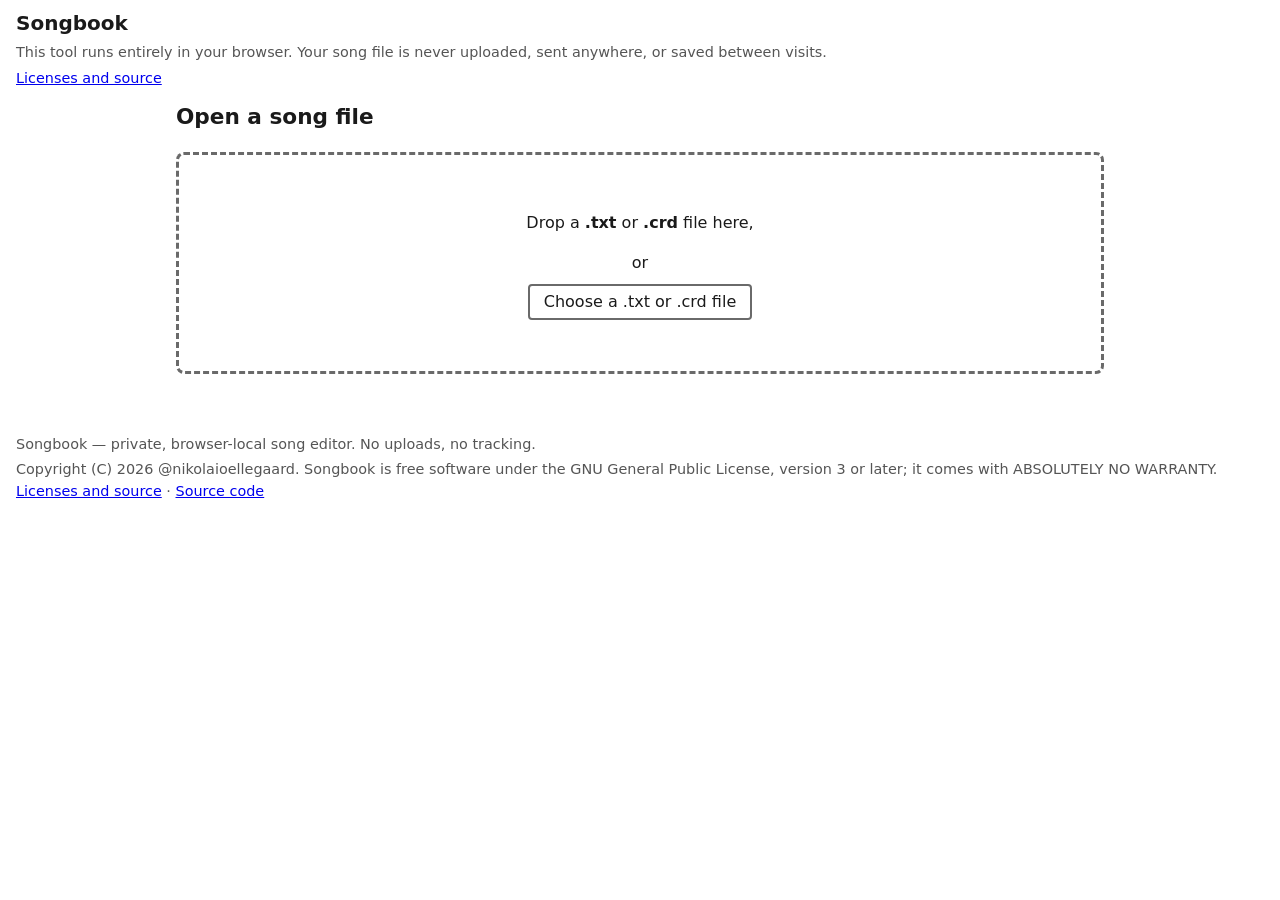
==== web/index.html @ 94289db7 "feat(web): add browser-local PDF output via Tectonic-in-WASM" ====
<!doctype html>
<html lang="en">
<head>
  <meta charset="utf-8">
  <meta name="viewport" content="width=device-width, initial-scale=1">
  <meta http-equiv="Content-Security-Policy"
        content="default-src 'none'; script-src 'self' 'wasm-unsafe-eval'; style-src 'self'; connect-src 'self'; img-src 'self' data:; font-src 'self'; worker-src 'self'; base-uri 'none'; form-action 'none'; object-src 'none'; frame-src 'none'; require-trusted-types-for 'script'; trusted-types pdf-engine">
  <meta name="description" content="Private browser-local song editor. Your song file never leaves this device.">
  <link rel="icon" href="data:,">
  <title>Songbook</title>
  <link rel="stylesheet" href="styles.css">
</head>
<body>
  <a class="skip-link" href="#main">Skip to main content</a>
  <header>
    <h1>Songbook</h1>
    <p class="privacy-note">This tool runs entirely in your browser. Your song file is
      never uploaded, sent anywhere, or saved between visits.</p>
    <p class="privacy-note"><a href="licenses.html">Licenses and source</a></p>
  </header>
  <main id="main">
    <noscript>
      <p>This application needs JavaScript and WebAssembly to run. No data is sent
        anywhere; everything happens on this device.</p>
    </noscript>

    <section id="load-screen" class="screen" aria-labelledby="load-heading">
      <h2 id="load-heading">Open a song file</h2>
      <div id="drop-zone">
        <p>Drop a <strong>.txt</strong> or <strong>.crd</strong> file here,</p>
        <p>or</p>
        <label class="file-label">
          <span class="button-like">Choose a .txt or .crd file</span>
          <input type="file" id="file-input" accept=".txt,.crd">
        </label>
        <p id="file-error" role="alert" class="error"></p>
      </div>
    </section>

    <section id="metadata-screen" class="screen" aria-labelledby="metadata-heading" hidden>
      <h2 id="metadata-heading">Song metadata</h2>
      <p id="metadata-hint">Fields marked “inferred” were guessed from the file.
        Correct anything that is wrong, then continue.</p>
      <form id="metadata-form" novalidate></form>
      <div class="actions">
        <button type="button" id="metadata-continue" class="primary">Continue to triage</button>
      </div>
      <p id="metadata-error" role="alert" class="error"></p>
    </section>

    <section id="triage-screen" class="screen" aria-labelledby="triage-heading" hidden>
      <h2 id="triage-heading">Review each line</h2>
      <p id="triage-status" class="status-bar" role="status" aria-live="polite" aria-atomic="true"></p>
      <p id="triage-live" class="visually-hidden" aria-live="polite"></p>
      <div id="triage-list" role="list"></div>
      <div id="current-controls">
        <h3>Actions for the current line</h3>
        <div class="actions" role="group" aria-label="Verdict for the current line">
          <button type="button" data-action="keep" class="primary">Keep</button>
          <button type="button" data-action="discard">Discard</button>
          <button type="button" data-action="lyric">Lyric</button>
          <button type="button" data-action="chord_only">Chord only</button>
          <button type="button" data-action="section_header">Header</button>
          <button type="button" data-action="noise">Noise</button>
        </div>
        <div class="actions">
          <button type="button" data-action="edit">Edit line</button>
          <button type="button" data-action="undo">Undo</button>
          <button type="button" data-action="next_flag">Next flag</button>
          <button type="button" data-action="prev_flag">Previous flag</button>
        </div>
        <div class="actions">
          <button type="button" data-action="auto_accept">Accept remaining pending</button>
          <button type="button" data-action="preview">Preview</button>
          <button type="button" id="start-over">Start over</button>
        </div>
      </div>
    </section>

    <section id="preview-screen" class="screen" aria-labelledby="preview-heading" hidden>
      <h2 id="preview-heading">Structure preview</h2>
      <div id="preview-content" tabindex="0" aria-label="Song structure preview, scrollable"></div>
      <div class="actions">
        <button type="button" id="preview-back">Back to triage</button>
        <label class="checkbox-label">
          <input type="checkbox" id="standalone-toggle">
          Standalone document (full LaTeX file)
        </label>
        <button type="button" id="download-tex" class="primary">Download .tex</button>
        <button type="button" id="download-pdf">Download PDF</button>
      </div>
      <p id="pdf-status" role="status" aria-live="polite" aria-atomic="true"></p>
    </section>
  </main>
  <footer>
    <p>Songbook — private, browser-local song editor. No uploads, no tracking.</p>
    <p>Copyright (C) 2026 @nikolaioellegaard. Songbook is free software under the
      GNU General Public License, version 3 or later; it comes with ABSOLUTELY
      NO WARRANTY. <a href="licenses.html">Licenses and source</a> ·
      <a href="songbook-source-0.1.0.tar.gz">Source code</a></p>
  </footer>
  <script type="module" src="app.js"></script>
</body>
</html>
---- web/styles.css ----
:root {
  --bg: #ffffff;
  --fg: #1a1a1a;
  --muted: #555555;
  --accent: #0b5fff;
  --accent-contrast: #ffffff;
  --border: #6a6a6a;
  --focus: #b300b3;
  --pending-bg: #fff3d6;
  --flagged-bg: #ffe2e2;
  --edited-bg: #e8f0ff;
  --preamble-fg: #555555;
  --mono: ui-monospace, "Cascadia Mono", "Segoe UI Mono", "JetBrains Mono",
    Menlo, Consolas, "DejaVu Sans Mono", monospace;
  --sans: system-ui, "Segoe UI", Roboto, "Helvetica Neue", Arial, sans-serif;
}

@media (prefers-color-scheme: dark) {
  :root {
    --bg: #16181d;
    --fg: #ececec;
    --muted: #b0b0b0;
    --accent: #8ab4ff;
    --accent-contrast: #10131a;
    --border: #8a8a8a;
    --focus: #ffb000;
    --pending-bg: #3a3320;
    --flagged-bg: #402028;
    --edited-bg: #1d2b45;
    --preamble-fg: #b0b0b0;
  }
}

@media (prefers-reduced-motion: reduce) {
  * { scroll-behavior: auto !important; transition: none !important; }
}

* { box-sizing: border-box; }

html, body {
  margin: 0;
  padding: 0;
  background: var(--bg);
  color: var(--fg);
  font-family: var(--sans);
  line-height: 1.5;
}

header, footer {
  padding: 0.5rem 1rem;
}

h1 { font-size: 1.25rem; margin: 0; }
h2 { font-size: 1.35rem; margin-top: 0; }
h3 { font-size: 1rem; margin: 0.75rem 0 0.25rem; }

main {
  max-width: 60rem;
  margin: 0 auto;
  padding: 0 1rem 2rem;
}

.skip-link {
  position: absolute;
  left: -9999px;
  top: 0;
  background: var(--accent);
  color: var(--accent-contrast);
  padding: 0.5rem 1rem;
  z-index: 10;
}
.skip-link:focus { left: 0; }

.privacy-note, footer p {
  color: var(--muted);
  font-size: 0.9rem;
  margin: 0.25rem 0;
}

.screen[hidden] { display: none; }

button, .button-like {
  font: inherit;
  padding: 0.4rem 0.85rem;
  border: 2px solid var(--border);
  border-radius: 4px;
  background: var(--bg);
  color: var(--fg);
  cursor: pointer;
}

button.primary {
  background: var(--accent);
  color: var(--accent-contrast);
  border-color: var(--accent);
  font-weight: 600;
}

button:focus-visible, [role="button"]:focus-visible, a:focus-visible,
input:focus-visible, [tabindex]:focus-visible {
  outline: 3px solid var(--focus);
  outline-offset: 2px;
}

.actions {
  display: flex;
  flex-wrap: wrap;
  gap: 0.5rem;
  margin: 0.75rem 0;
  align-items: center;
}

#drop-zone {
  border: 3px dashed var(--border);
  border-radius: 8px;
  padding: 2.5rem 1rem;
  text-align: center;
  margin: 1rem 0;
}
#drop-zone.dragover {
  border-color: var(--accent);
  background: var(--edited-bg);
}

.file-label input[type="file"] {
  position: absolute;
  width: 1px; height: 1px;
  overflow: hidden;
  clip: rect(0 0 0 0);
  white-space: nowrap;
}
.file-label input[type="file"]:focus-visible + .button-like {
  outline: 3px solid var(--focus);
  outline-offset: 2px;
}

.metadata-field {
  display: flex;
  flex-wrap: wrap;
  align-items: baseline;
  gap: 0.25rem 0.75rem;
  margin: 0.5rem 0;
}
.metadata-field label {
  font-weight: 600;
  min-width: 6rem;
}
.metadata-field input {
  font: inherit;
  flex: 1 1 14rem;
  padding: 0.35rem 0.5rem;
  border: 2px solid var(--border);
  border-radius: 4px;
  background: var(--bg);
  color: var(--fg);
}
.hint {
  color: var(--muted);
  font-size: 0.85rem;
}

.status-bar {
  font-family: var(--mono);
  border: 2px solid var(--border);
  border-radius: 4px;
  padding: 0.4rem 0.6rem;
  margin: 0.5rem 0 1rem;
}

#triage-list {
  margin: 0;
  padding: 0;
  list-style: none;
  max-height: 24rem;
  overflow-y: auto;
  border: 2px solid var(--border);
  border-radius: 4px;
  font-family: var(--mono);
  font-size: var(--line-size, 0.95rem);
}

.triage-line {
  display: flex;
  flex-wrap: wrap;
  gap: 0.35rem;
  align-items: baseline;
  padding: 0.15rem 0.5rem;
  border-bottom: 1px solid var(--border);
  overflow-wrap: anywhere;
}
.triage-line:last-child { border-bottom: none; }

.triage-line.current {
  background: var(--edited-bg);
  box-shadow: inset 3px 0 0 var(--accent);
}

.line-marker {
  min-width: 1.4em;
  text-align: center;
  font-weight: 700;
}
.line-number {
  color: var(--muted);
  min-width: 3em;
  text-align: right;
}
.line-kind {
  font-family: var(--sans);
  font-size: 0.78rem;
  color: var(--muted);
  min-width: 7em;
}
.line-text {
  white-space: pre-wrap;
  flex: 1 1 20rem;
}
.triage-line.preamble .line-text { color: var(--preamble-fg); }
.triage-line.pending { background: var(--pending-bg); }
.triage-line.flagged { background: var(--flagged-bg); }
.triage-line.edited .line-text { font-weight: 700; }

.line-select {
  font: inherit;
  border: none;
  background: transparent;
  color: inherit;
  padding: 0;
  text-align: left;
  cursor: pointer;
  flex: 1 1 24rem;
  display: flex;
  flex-wrap: wrap;
  gap: 0.35rem;
  align-items: baseline;
}

.line-edit-input {
  font-family: var(--mono);
  font-size: var(--line-size, 0.95rem);
  flex: 1 1 20rem;
  padding: 0.1rem 0.3rem;
  border: 2px solid var(--accent);
  border-radius: 3px;
  background: var(--bg);
  color: var(--fg);
}

#preview-content {
  border: 2px solid var(--border);
  border-radius: 4px;
  max-height: 28rem;
  overflow-y: auto;
  padding: 0.75rem;
  font-family: var(--mono);
  font-size: var(--line-size, 0.95rem);
}
#preview-content .row-header { font-weight: 700; text-decoration: underline; }
#preview-content .row-meta { color: var(--muted); }
#preview-content .row-section { font-weight: 700; }
#preview-content .row-chord { color: var(--accent); font-weight: 600; }
#preview-content .row-note { font-style: italic; color: var(--muted); }

.error {
  color: #b00020;
  font-weight: 600;
}
.warning {
  color: #946800;
  font-weight: 600;
}
@media (prefers-color-scheme: dark) {
  .error { color: #ff8a8a; }
  .warning { color: #ffd54d; }
}

.visually-hidden {
  position: absolute;
  width: 1px; height: 1px;
  margin: -1px; padding: 0;
  overflow: hidden;
  clip: rect(0 0 0 0);
  white-space: nowrap;
  border: 0;
}
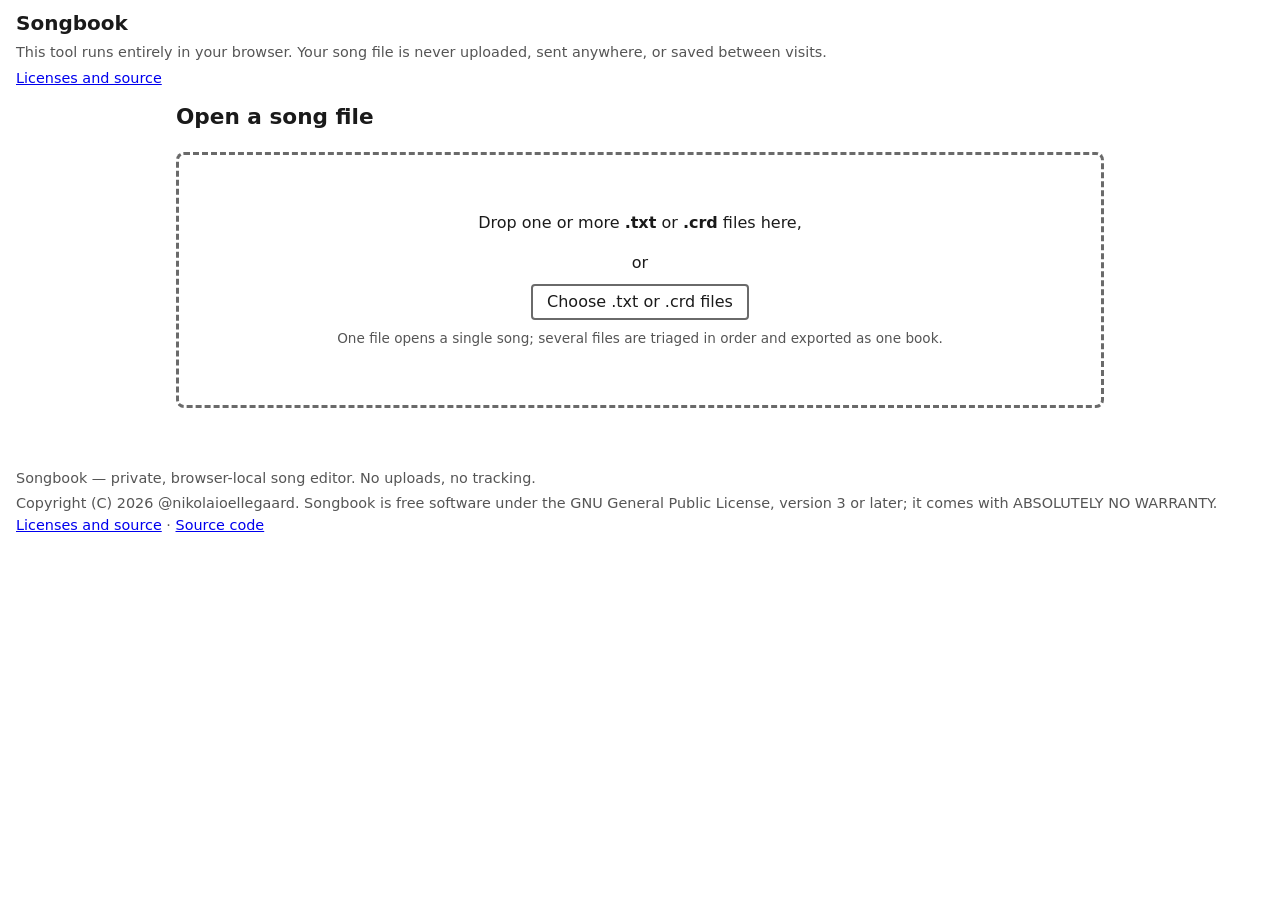
==== commit 3d612884: "feat(web): book export in the browser app" ====
--- a/web/index.html
+++ b/web/index.html
@@ -27,14 +27,45 @@
     <section id="load-screen" class="screen" aria-labelledby="load-heading">
       <h2 id="load-heading">Open a song file</h2>
       <div id="drop-zone">
-        <p>Drop a <strong>.txt</strong> or <strong>.crd</strong> file here,</p>
+        <p>Drop one or more <strong>.txt</strong> or <strong>.crd</strong> files here,</p>
         <p>or</p>
         <label class="file-label">
-          <span class="button-like">Choose a .txt or .crd file</span>
-          <input type="file" id="file-input" accept=".txt,.crd">
+          <span class="button-like">Choose .txt or .crd files</span>
+          <input type="file" id="file-input" accept=".txt,.crd" multiple>
         </label>
+        <p class="hint">One file opens a single song; several files are triaged
+          in order and exported as one book.</p>
         <p id="file-error" role="alert" class="error"></p>
       </div>
+    </section>
+
+    <div id="book-banner" hidden>
+      <p id="book-progress" class="status-bar" role="status" aria-live="polite" aria-atomic="true"></p>
+      <p id="book-file-error" role="alert" class="error" hidden></p>
+    </div>
+
+    <section id="book-form-screen" class="screen" aria-labelledby="book-form-heading" hidden>
+      <h2 id="book-form-heading">Book details</h2>
+      <p class="hint">Both fields are optional and special characters are
+        escaped by the songbook engine. Songs appear in the book in the order
+        the files were chosen.</p>
+      <div class="metadata-field">
+        <label for="book-title-input">Title
+          <input type="text" id="book-title-input" autocomplete="off">
+        </label>
+        <span class="hint">(optional)</span>
+      </div>
+      <div class="metadata-field">
+        <label for="book-author-input">Author
+          <input type="text" id="book-author-input" autocomplete="off">
+        </label>
+        <span class="hint">(optional)</span>
+      </div>
+      <div class="actions">
+        <button type="button" id="book-form-continue" class="primary">Start triage</button>
+        <button type="button" id="book-form-reset">Start over</button>
+      </div>
+      <p id="book-form-status" role="status" aria-live="polite" aria-atomic="true"></p>
     </section>
 
     <section id="metadata-screen" class="screen" aria-labelledby="metadata-heading" hidden>
@@ -43,6 +74,7 @@
         Correct anything that is wrong, then continue.</p>
       <form id="metadata-form" novalidate></form>
       <div class="actions">
+        <button type="button" id="metadata-back" hidden>Back</button>
         <button type="button" id="metadata-continue" class="primary">Continue to triage</button>
       </div>
       <p id="metadata-error" role="alert" class="error"></p>
@@ -72,6 +104,7 @@
         <div class="actions">
           <button type="button" data-action="auto_accept">Accept remaining pending</button>
           <button type="button" data-action="preview">Preview</button>
+          <button type="button" id="triage-back" hidden>Back</button>
           <button type="button" id="start-over">Start over</button>
         </div>
       </div>
@@ -88,8 +121,27 @@
         </label>
         <button type="button" id="download-tex" class="primary">Download .tex</button>
         <button type="button" id="download-pdf">Download PDF</button>
+        <button type="button" id="book-next" class="primary" hidden>Next song</button>
       </div>
       <p id="pdf-status" role="status" aria-live="polite" aria-atomic="true"></p>
+    </section>
+
+    <section id="book-export-screen" class="screen" aria-labelledby="book-export-heading" hidden>
+      <h2 id="book-export-heading">Book export</h2>
+      <p id="book-summary" role="status" aria-live="polite" aria-atomic="true"></p>
+      <div id="book-export-failed" hidden></div>
+      <div class="actions">
+        <button type="button" id="book-export-back" hidden>Back to last song</button>
+        <label class="checkbox-label">
+          <input type="checkbox" id="chord-index-toggle">
+          Include chord index
+        </label>
+        <button type="button" id="book-export-tex" class="primary">Export book .tex</button>
+        <button type="button" id="book-export-pdf">Download book PDF</button>
+        <button type="button" id="book-export-reset">Start over</button>
+      </div>
+      <p id="book-export-status" role="status" aria-live="polite" aria-atomic="true"></p>
+      <p id="book-pdf-status" role="status" aria-live="polite" aria-atomic="true"></p>
     </section>
   </main>
   <footer>
--- a/web/styles.css
+++ b/web/styles.css
@@ -167,6 +167,9 @@
   margin: 0.5rem 0 1rem;
 }
 
+#book-banner { margin-bottom: 1rem; }
+#book-export-failed p { margin: 0.25rem 0; }
+
 #triage-list {
   margin: 0;
   padding: 0;
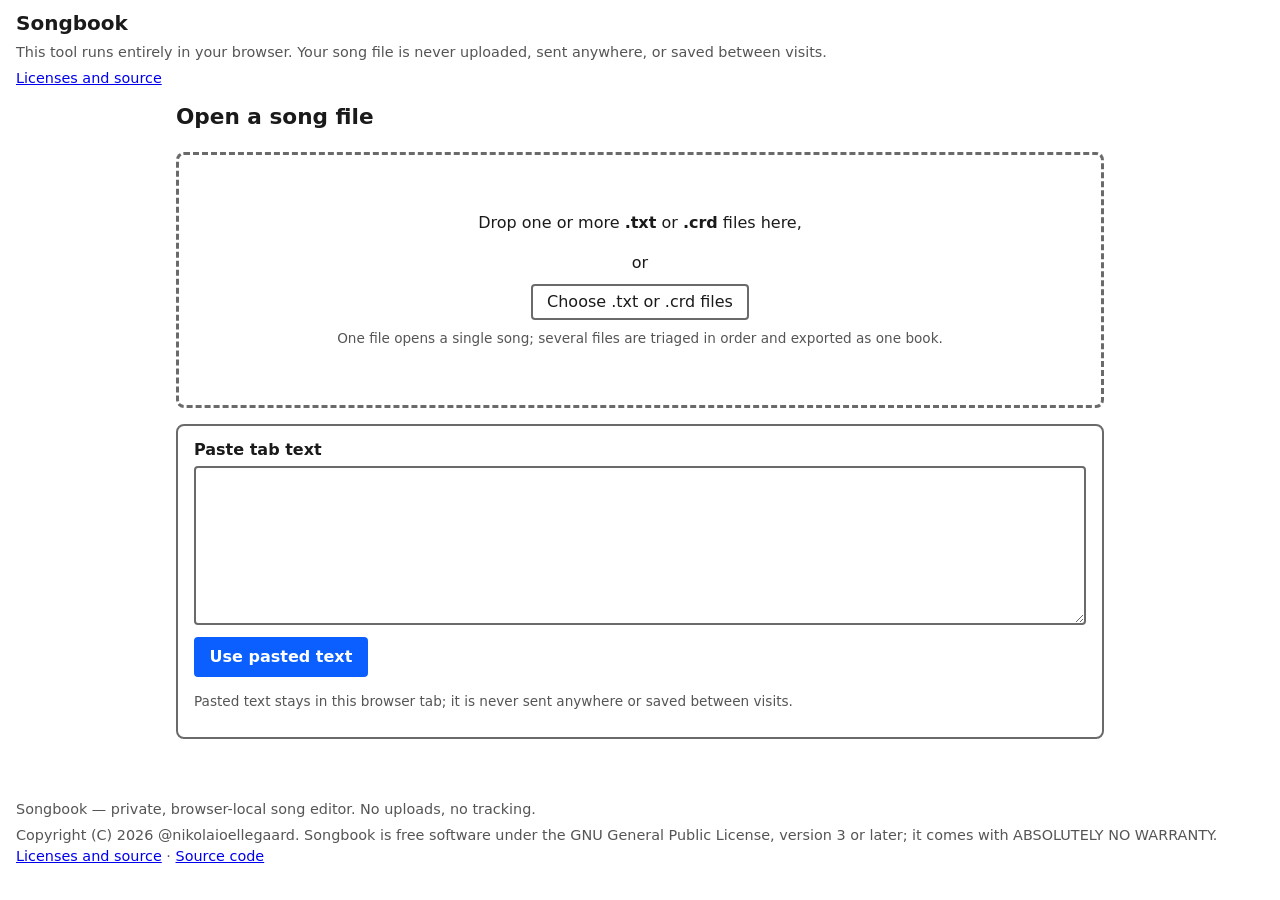
==== commit e29a124e: "feat(web): paste input for songs and books" ====
--- a/web/index.html
+++ b/web/index.html
@@ -37,6 +37,16 @@
           in order and exported as one book.</p>
         <p id="file-error" role="alert" class="error"></p>
       </div>
+      <div id="paste-box" class="paste-box">
+        <label for="paste-input">Paste tab text</label>
+        <textarea id="paste-input" rows="8" spellcheck="false"></textarea>
+        <div class="actions">
+          <button type="button" id="paste-use" class="primary">Use pasted text</button>
+        </div>
+        <p class="hint">Pasted text stays in this browser tab; it is never sent
+          anywhere or saved between visits.</p>
+        <p id="paste-error" role="alert" class="error"></p>
+      </div>
     </section>
 
     <div id="book-banner" hidden>
@@ -48,7 +58,8 @@
       <h2 id="book-form-heading">Book details</h2>
       <p class="hint">Both fields are optional and special characters are
         escaped by the songbook engine. Songs appear in the book in the order
-        the files were chosen.</p>
+        the sources were added (chosen files first, then pasted songs in the
+        order added).</p>
       <div class="metadata-field">
         <label for="book-title-input">Title
           <input type="text" id="book-title-input" autocomplete="off">
@@ -61,6 +72,15 @@
         </label>
         <span class="hint">(optional)</span>
       </div>
+      <div id="book-paste-box" class="paste-box">
+        <h3>Add a pasted song</h3>
+        <label for="book-paste-input">Paste tab text</label>
+        <textarea id="book-paste-input" rows="6" spellcheck="false"></textarea>
+        <div class="actions">
+          <button type="button" id="book-paste-add">Add pasted song</button>
+        </div>
+        <p id="book-paste-error" role="alert" class="error"></p>
+      </div>
       <div class="actions">
         <button type="button" id="book-form-continue" class="primary">Start triage</button>
         <button type="button" id="book-form-reset">Start over</button>
@@ -70,8 +90,8 @@
 
     <section id="metadata-screen" class="screen" aria-labelledby="metadata-heading" hidden>
       <h2 id="metadata-heading">Song metadata</h2>
-      <p id="metadata-hint">Fields marked “inferred” were guessed from the file.
-        Correct anything that is wrong, then continue.</p>
+      <p id="metadata-hint">Fields marked “inferred” were guessed from the
+        song text. Correct anything that is wrong, then continue.</p>
       <form id="metadata-form" novalidate></form>
       <div class="actions">
         <button type="button" id="metadata-back" hidden>Back</button>
@@ -113,6 +133,12 @@
     <section id="preview-screen" class="screen" aria-labelledby="preview-heading" hidden>
       <h2 id="preview-heading">Structure preview</h2>
       <div id="preview-content" tabindex="0" aria-label="Song structure preview, scrollable"></div>
+      <div class="actions" role="group" aria-label="Transposition">
+        <button type="button" id="transpose-down">Transpose −1</button>
+        <button type="button" id="transpose-up">Transpose +1</button>
+        <button type="button" id="transpose-reset">Reset</button>
+        <span id="transpose-label" class="hint" hidden></span>
+      </div>
       <div class="actions">
         <button type="button" id="preview-back">Back to triage</button>
         <label class="checkbox-label">
@@ -130,6 +156,15 @@
       <h2 id="book-export-heading">Book export</h2>
       <p id="book-summary" role="status" aria-live="polite" aria-atomic="true"></p>
       <div id="book-export-failed" hidden></div>
+      <div id="export-paste-box" class="paste-box">
+        <h3>Add a pasted song</h3>
+        <label for="export-paste-input">Paste tab text</label>
+        <textarea id="export-paste-input" rows="6" spellcheck="false"></textarea>
+        <div class="actions">
+          <button type="button" id="export-paste-add">Add pasted song</button>
+        </div>
+        <p id="export-paste-error" role="alert" class="error"></p>
+      </div>
       <div class="actions">
         <button type="button" id="book-export-back" hidden>Back to last song</button>
         <label class="checkbox-label">
--- a/web/styles.css
+++ b/web/styles.css
@@ -97,7 +97,7 @@
 }
 
 button:focus-visible, [role="button"]:focus-visible, a:focus-visible,
-input:focus-visible, [tabindex]:focus-visible {
+input:focus-visible, textarea:focus-visible, [tabindex]:focus-visible {
   outline: 3px solid var(--focus);
   outline-offset: 2px;
 }
@@ -158,6 +158,36 @@
   color: var(--muted);
   font-size: 0.85rem;
 }
+
+/* Paste input (ADR0020): one shared style for the load-screen textarea and
+   the "Add a pasted song" boxes on the book form and book export screens. */
+.paste-box {
+  border: 2px solid var(--border);
+  border-radius: 8px;
+  padding: 0.75rem 1rem;
+  margin: 1rem 0;
+}
+.paste-box h3 { margin-top: 0; }
+.paste-box label {
+  display: block;
+  font-weight: 600;
+  margin-bottom: 0.25rem;
+}
+.paste-box textarea {
+  display: block;
+  width: 100%;
+  min-height: 8rem;
+  font-family: var(--mono);
+  font-size: 0.95rem;
+  padding: 0.35rem 0.5rem;
+  border: 2px solid var(--border);
+  border-radius: 4px;
+  background: var(--bg);
+  color: var(--fg);
+  resize: vertical;
+}
+.paste-box .actions { margin-bottom: 0; }
+.paste-box .error { margin: 0.25rem 0 0; }
 
 .status-bar {
   font-family: var(--mono);
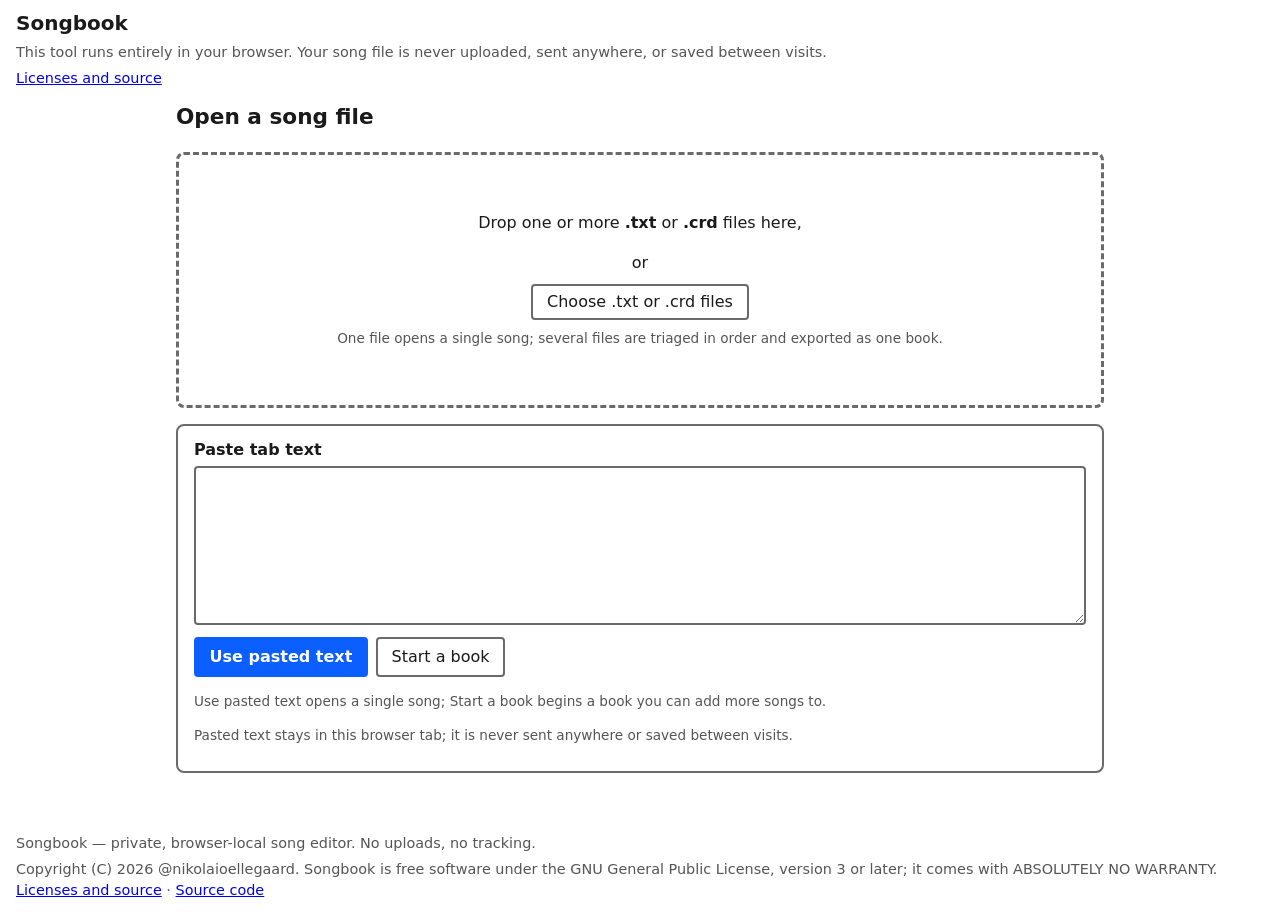
==== commit 7a3446cc: "feat(web): paste-only books, book resume, focused announcements, preview landmark" ====
--- a/web/index.html
+++ b/web/index.html
@@ -42,7 +42,10 @@
         <textarea id="paste-input" rows="8" spellcheck="false"></textarea>
         <div class="actions">
           <button type="button" id="paste-use" class="primary">Use pasted text</button>
-        </div>
+          <button type="button" id="paste-book">Start a book</button>
+        </div>
+        <p class="hint">Use pasted text opens a single song; Start a book
+          begins a book you can add more songs to.</p>
         <p class="hint">Pasted text stays in this browser tab; it is never sent
           anywhere or saved between visits.</p>
         <p id="paste-error" role="alert" class="error"></p>
@@ -58,8 +61,7 @@
       <h2 id="book-form-heading">Book details</h2>
       <p class="hint">Both fields are optional and special characters are
         escaped by the songbook engine. Songs appear in the book in the order
-        the sources were added (chosen files first, then pasted songs in the
-        order added).</p>
+        the sources were added.</p>
       <div class="metadata-field">
         <label for="book-title-input">Title
           <input type="text" id="book-title-input" autocomplete="off">
@@ -81,6 +83,14 @@
         </div>
         <p id="book-paste-error" role="alert" class="error"></p>
       </div>
+      <div class="actions">
+        <label class="file-label">
+          <span class="button-like">Add .txt or .crd files</span>
+          <input type="file" id="book-file-input" accept=".txt,.crd" multiple>
+        </label>
+      </div>
+      <h3>Songs in this book</h3>
+      <ul id="book-song-list" class="book-songs"></ul>
       <div class="actions">
         <button type="button" id="book-form-continue" class="primary">Start triage</button>
         <button type="button" id="book-form-reset">Start over</button>
@@ -102,53 +112,59 @@
 
     <section id="triage-screen" class="screen" aria-labelledby="triage-heading" hidden>
       <h2 id="triage-heading">Review each line</h2>
-      <p id="triage-status" class="status-bar" role="status" aria-live="polite" aria-atomic="true"></p>
+      <p id="triage-status" class="status-bar"></p>
       <p id="triage-live" class="visually-hidden" aria-live="polite"></p>
       <div id="triage-list" role="list"></div>
       <div id="current-controls">
         <h3>Actions for the current line</h3>
         <div class="actions" role="group" aria-label="Verdict for the current line">
-          <button type="button" data-action="keep" class="primary">Keep</button>
-          <button type="button" data-action="discard">Discard</button>
-          <button type="button" data-action="lyric">Lyric</button>
-          <button type="button" data-action="chord_only">Chord only</button>
-          <button type="button" data-action="section_header">Header</button>
-          <button type="button" data-action="noise">Noise</button>
-        </div>
-        <div class="actions">
-          <button type="button" data-action="edit">Edit line</button>
-          <button type="button" data-action="undo">Undo</button>
-          <button type="button" data-action="next_flag">Next flag</button>
-          <button type="button" data-action="prev_flag">Previous flag</button>
-        </div>
-        <div class="actions">
-          <button type="button" data-action="auto_accept">Accept remaining pending</button>
-          <button type="button" data-action="preview">Preview</button>
+          <button type="button" data-action="keep" class="primary" aria-keyshortcuts="Enter">Keep <kbd aria-hidden="true">⏎</kbd><span class="visually-hidden"> (shortcut Enter)</span></button>
+          <button type="button" data-action="discard" aria-keyshortcuts="d">Discard <kbd aria-hidden="true">d</kbd><span class="visually-hidden"> (shortcut d)</span></button>
+          <button type="button" data-action="lyric" aria-keyshortcuts="l">Lyric <kbd aria-hidden="true">l</kbd><span class="visually-hidden"> (shortcut l)</span></button>
+          <button type="button" data-action="chord_only" aria-keyshortcuts="c">Chord only <kbd aria-hidden="true">c</kbd><span class="visually-hidden"> (shortcut c)</span></button>
+          <button type="button" data-action="section_header" aria-keyshortcuts="h">Header <kbd aria-hidden="true">h</kbd><span class="visually-hidden"> (shortcut h)</span></button>
+          <button type="button" data-action="noise" aria-keyshortcuts="n">Noise <kbd aria-hidden="true">n</kbd><span class="visually-hidden"> (shortcut n)</span></button>
+        </div>
+        <div class="actions">
+          <button type="button" data-action="edit" aria-keyshortcuts="e">Edit line <kbd aria-hidden="true">e</kbd><span class="visually-hidden"> (shortcut e)</span></button>
+          <button type="button" data-action="undo" aria-keyshortcuts="u Control+Z Meta+Z">Undo <kbd aria-hidden="true">u</kbd><span class="visually-hidden"> (shortcut u)</span></button>
+          <button type="button" data-action="next_flag" aria-keyshortcuts="f">Next flag <kbd aria-hidden="true">f</kbd><span class="visually-hidden"> (shortcut f)</span></button>
+          <button type="button" data-action="prev_flag" aria-keyshortcuts="Shift+F">Previous flag <kbd aria-hidden="true">F</kbd><span class="visually-hidden"> (shortcut Shift+F)</span></button>
+        </div>
+        <div class="actions">
+          <button type="button" data-action="auto_accept" aria-keyshortcuts="a">Accept remaining pending <kbd aria-hidden="true">a</kbd><span class="visually-hidden"> (shortcut a)</span></button>
+          <button type="button" data-action="preview" aria-keyshortcuts="s p">Preview <kbd aria-hidden="true">s</kbd><span class="visually-hidden"> (shortcut s)</span></button>
           <button type="button" id="triage-back" hidden>Back</button>
           <button type="button" id="start-over">Start over</button>
         </div>
+        <p class="hint">j/k move · Enter keep · d discard · l lyric · c chord ·
+          h header · n noise · e edit · u undo · f/F flag · a auto · s/p preview ·
+          PgUp/PgDn page</p>
       </div>
     </section>
 
     <section id="preview-screen" class="screen" aria-labelledby="preview-heading" hidden>
       <h2 id="preview-heading">Structure preview</h2>
-      <div id="preview-content" tabindex="0" aria-label="Song structure preview, scrollable"></div>
+      <div id="preview-content" tabindex="0" role="region" aria-label="Song structure preview, scrollable"></div>
       <div class="actions" role="group" aria-label="Transposition">
-        <button type="button" id="transpose-down">Transpose −1</button>
-        <button type="button" id="transpose-up">Transpose +1</button>
-        <button type="button" id="transpose-reset">Reset</button>
+        <button type="button" id="transpose-down" aria-keyshortcuts="-">Transpose −1 <kbd aria-hidden="true">-</kbd><span class="visually-hidden"> (shortcut minus)</span></button>
+        <button type="button" id="transpose-up" aria-keyshortcuts="+ =">Transpose +1 <kbd aria-hidden="true">+</kbd><span class="visually-hidden"> (shortcut plus)</span></button>
+        <button type="button" id="transpose-reset" aria-keyshortcuts="0">Reset <kbd aria-hidden="true">0</kbd><span class="visually-hidden"> (shortcut 0)</span></button>
         <span id="transpose-label" class="hint" hidden></span>
       </div>
       <div class="actions">
-        <button type="button" id="preview-back">Back to triage</button>
+        <button type="button" id="preview-back" aria-keyshortcuts="Escape">Back to triage <kbd aria-hidden="true">Esc</kbd><span class="visually-hidden"> (shortcut Escape)</span></button>
         <label class="checkbox-label">
           <input type="checkbox" id="standalone-toggle">
           Standalone document (full LaTeX file)
         </label>
         <button type="button" id="download-tex" class="primary">Download .tex</button>
         <button type="button" id="download-pdf">Download PDF</button>
+        <button type="button" id="convert-another" hidden>Convert another song</button>
         <button type="button" id="book-next" class="primary" hidden>Next song</button>
       </div>
+      <p class="hint">j/k scroll · PgUp/PgDn page · + / - transpose · 0 reset ·
+        Esc back</p>
       <p id="pdf-status" role="status" aria-live="polite" aria-atomic="true"></p>
     </section>
 
--- a/web/styles.css
+++ b/web/styles.css
@@ -159,6 +159,25 @@
   font-size: 0.85rem;
 }
 
+/* Keyboard-hint chips (discoverability): the visible <kbd> on a button is
+   decorative — aria-hidden in the markup — while the spoken form is the
+   button's .visually-hidden "(shortcut …)" suffix plus its
+   aria-keyshortcuts attribute. Variables keep dark mode correct. */
+kbd {
+  font-family: var(--mono);
+  font-size: 0.78rem;
+  color: var(--muted);
+  border: 1px solid var(--border);
+  border-radius: 3px;
+  padding: 0 0.3em;
+  margin-left: 0.35em;
+}
+button.primary kbd {
+  color: var(--accent-contrast);
+  border-color: var(--accent-contrast);
+  opacity: 0.85;
+}
+
 /* Paste input (ADR0020): one shared style for the load-screen textarea and
    the "Add a pasted song" boxes on the book form and book export screens. */
 .paste-box {
@@ -199,6 +218,13 @@
 
 #book-banner { margin-bottom: 1rem; }
 #book-export-failed p { margin: 0.25rem 0; }
+
+/* Per-song status on the book-details screen (F8): the marker glyphs carry
+   the state (✓ done, ▸ current, · pending, × skipped) — not color alone. */
+.book-songs {
+  margin: 0.25rem 0 0.75rem;
+  padding-left: 1.25rem;
+}
 
 #triage-list {
   margin: 0;
@@ -241,9 +267,16 @@
 .line-kind {
   font-family: var(--sans);
   font-size: 0.78rem;
-  color: var(--muted);
+  color: var(--fg);
   min-width: 7em;
 }
+/* The label slot names what the line is now, in normal foreground once the
+   row is decided. Pending rows keep the muted guess (their "?" marker and
+   tint carry "needs attention"); preamble rows stay de-emphasized like
+   their · marker. The "(was: …)" suffix is always muted. */
+.triage-line.pending .line-kind,
+.triage-line.preamble .line-kind { color: var(--muted); }
+.line-kind .was { color: var(--muted); }
 .line-text {
   white-space: pre-wrap;
   flex: 1 1 20rem;
